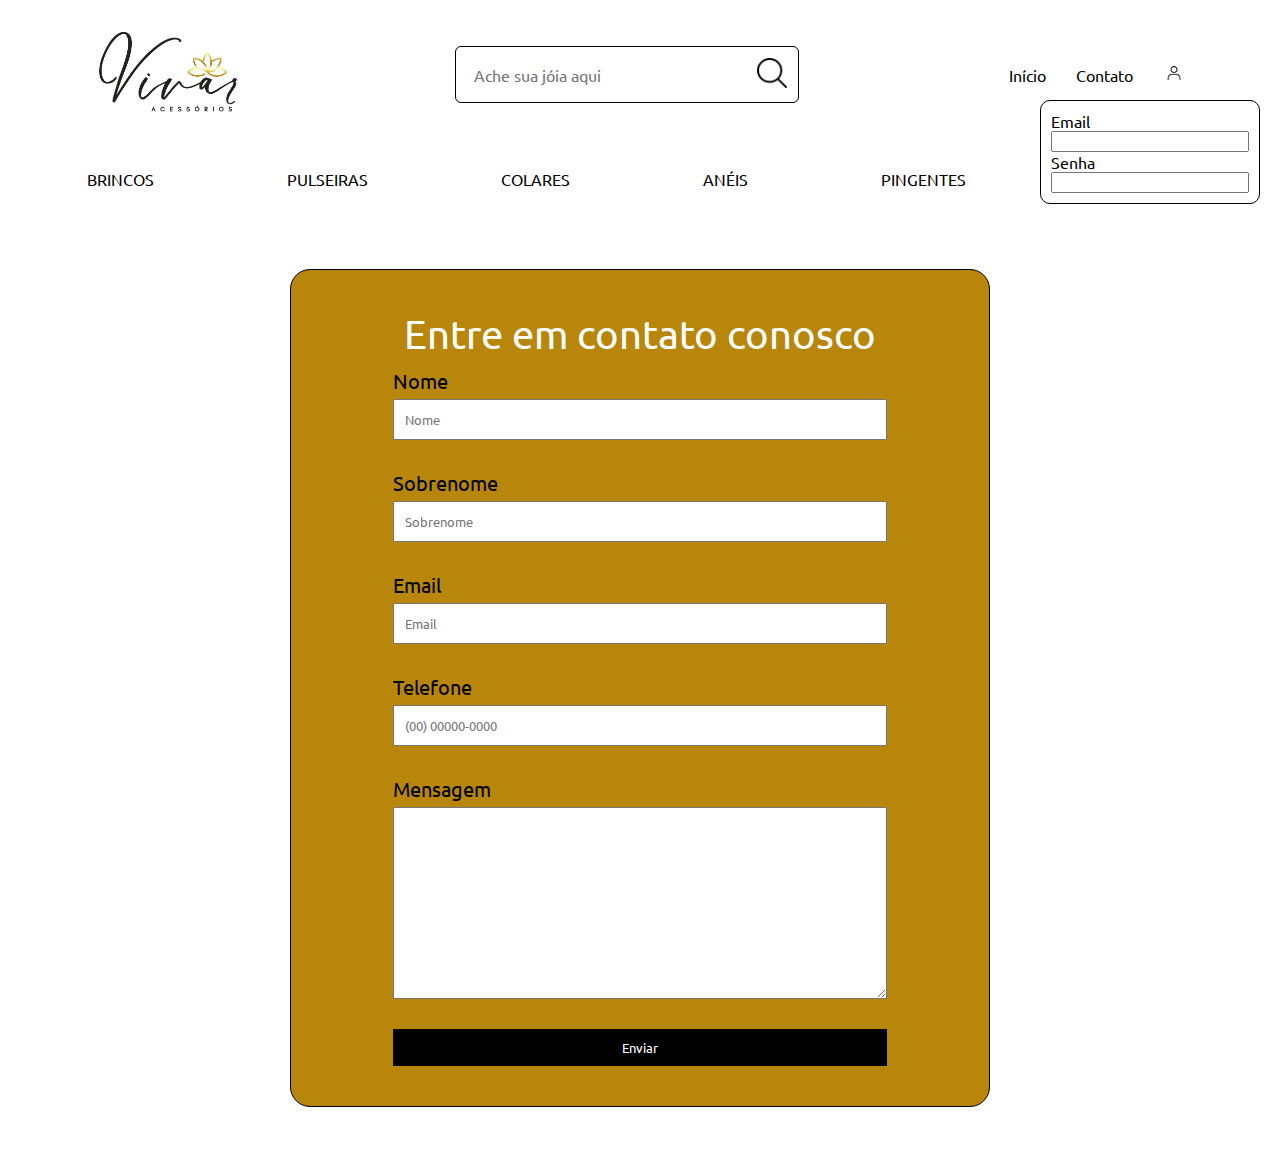
==== contato.html @ d8168ae2 "criação da página contatos e estilização" ====
<!DOCTYPE html>
    <html lang="pt-br">
        <head>
            <meta charset="UTF-8">
            <meta http-equiv="X-UA-Compatible" content="IE=edge">
            <meta name="viewport" content="width=device-width, initial-scale=1.0">
            <meta name="description" content="Peças banhadas e Semijoias. Agregando beleza e autenticidade ao seu look!">
            <title>Vivar - Contatos</title>
            
            <link rel="stylesheet" href="style.css">

            <style>
                @import url('https://fonts.googleapis.com/css2?family=Ubuntu:ital,wght@0,300;0,400;0,500;0,700;1,300;1,400;1,500;1,700&display=swap');
            </style>
        </head>

        <body>
            <header>
                <div class="nav-principal">
                    <div class="logo">
                        <a href="index.html">
                            <img src="img/logo.png" alt="logo" class="img-logo" width="150" >
                        </a>
                    </div>

                    <div class="div-buscar">
                        <input type="text" class="txt-buscar" placeholder="Ache sua jóia aqui">
                        <a href="#">
                            <img src="img/buscar.png" class="img-buscar" alt="Buscar">
                        </a>
                    </div>

                    <ul class="nav-menu">
                        <li>
                            <a href="index.html">Início</a>
                        </li>

                        <li>
                            <a href="#">Contato</a>
                        </li>

                        <li class="login">
                            <img src="img/user.png" width="22">

                            <div class="caixa-login">
                                <form class="formulario-login">
                                    <label for="login">Email</label>
                                    <input type="email" id="login" class="input-login" required>
                                    
                                    <label for="senha">Senha</label>
                                    <input type="password" id="senha" class="input-login" required>
                                </form>
                            </div>
                        </li>
                    </ul>
                </div>
            </header>

            <main>
                <section class="categorias">
                    <ul>
                        <li><a class="lista-categoria" href="#">Brincos</a></li>
                        <li><a class="lista-categoria" href="#">Pulseiras</a></li>
                        <li><a class="lista-categoria" href="#">Colares</a></li>
                        <li><a class="lista-categoria" href="#">Anéis</a></li>
                        <li><a class="lista-categoria" href="#">Pingentes</a></li>
                        <li><a class="lista-categoria" href="#">Conjuntos</a></li>
                    </ul>
                </section>

                <section class="contato">
                    <p>Entre em contato conosco</p>
                    <form class="container-form">
                        <label for="nome" class="label-padrao">Nome</label>
                        <input type="text" id="nome" class="input-padrao" required placeholder="Nome">

                        <label for="sobrenome" class="label-padrao">Sobrenome</label>
                        <input type="text" id="sobrenome" class="input-padrao" required placeholder="Sobrenome">
        
                        <label for="email" class="label-padrao">Email</label>
                        <input type="email" id="email" class="input-padrao" required placeholder="Email">
        
                        <label for="telefone" class="label-padrao">Telefone</label>
                        <input type="tel" id="telefone" class="input-padrao" required placeholder="(00) 00000-0000">

                        <label for="mensagem" class="label-padrao">Mensagem</label>
                        <textarea cols="70" rows="10" id="mensagem" class="input-padrao" required></textarea>

                        <input type="submit" value="Enviar" class="enviar">
                    </form>
                </section>

            </header>
        </body>
---- style.css ----
* {
    padding: 0;
    margin: 0;
    box-sizing: border-box;

    font-family: 'Ubuntu', sans-serif;
}

body {
    width: 100%;
    min-height: 100vh;

}

.nav-principal {
    display: flex;
    justify-content: space-around;
    align-items: center;
    flex-wrap: wrap;
    padding: 20px 0;
    background-color: white;
    gap: 20px;
}

.div-buscar, .nav-menu {
    display: flex;
    justify-content: space-between;
    list-style-type: none;
    gap: 30px;
}

.div-buscar {
    border: 1px solid black;
    border-radius: 6px;
    padding: 6px;
}

.txt-buscar {
    padding-left: 12px;
    cursor: pointer;
    border: none;
    font-size: 16px;
}

.img-buscar {
    width: 40px;
    padding: 5px;
}

.nav-menu {
    align-items: center;
}

.nav-menu a {
    text-decoration: none;
    color: black;
    font-size: 16px;
}

.nav-menu a:hover {
    text-decoration: underline;
}

.input-login {
    display: flex;
    flex-direction: column;
}

.caixa-block {
    cursor: pointer;
}

.caixa-login {
    /* display: none;  */ 
    position: absolute;
    width: 220px;
    border: 1px solid black;
    border-radius: 10px;
    padding: 10px;
    background-color: white;
    margin-right: 20px;
    right: 0;
    top: 100px;
}

.formulario-login {
    display: flex;
    flex-direction: column;
    justify-content: center;
}

/* seção categoria */

.categorias ul {
    display: flex;
    list-style-type: none;
    justify-content: space-around;
    flex-direction: row;
    flex-wrap: wrap;
    color: white;
    padding: 20px;
    text-transform: uppercase;
}

.lista-categoria {
    text-decoration: none;
    color: black;
    font-size: 16px;
    padding: 10px;
}

.lista-categoria:hover {
    border-bottom: 1px solid darkgoldenrod;
}

/*Seção principal */

.principal {
    background-color: #f6f8f9;;
    text-align: center;
    padding-bottom: 60px;
}


.principal h1 {
   color: darkgoldenrod;
    margin: 30px 0;
    font-size: 60px;
}

.container {
    max-width: 900px;
    margin: 0 auto;
    display: flex;
    flex-wrap: wrap;
    justify-content: center;
    gap: 40px;
}

.itens {
    display: flex;
    flex-direction: column;
    align-items: center;
    width: 380px;
    height: auto;
    border: 1px solid silver; 
    padding: 20px;
    border-radius: 10px ;
}

.itens:hover  {
    border: 1.5px solid darkgoldenrod;
}

.itens:hover .img-itens {
    opacity: 0.8;
}


.img-itens {
    width: 340px;
    height: 340px;
    border-radius: 10px;
}

.titulo-itens {
    color: black;
    font-size: 22px;
    margin: 20px 0 5px 0;
}

.subtitulo {
    font-size: 16px;
    color:  darkgray;
    margin-bottom: 20px;
}

.preco-antes {
    font-size: 16px;
    text-decoration: line-through;
}

.preco {
    font-size: 30px;
    margin: 5px 0;
}

.btn-comprar {
    font-size: 20px;
    color: darkgoldenrod;
    padding: 10px 50px;
    border: none;
    border-radius: 5px;  
    cursor: pointer;
    margin: 10px 0;
}

.btn-comprar:hover {
    border: 1px solid darkgoldenrod;
}

.btn-comprar:active {
    background-color: darkgoldenrod;
    color: white;
}

/* página de contatos */

.contato {
    background-color: darkgoldenrod;
    display: flex;
    flex-direction: column;
    align-items: center;
    
    margin: 60px auto;
    padding: 40px;
    border: 1px solid black;
    max-width: 700px;
    border-radius: 20px;
}

.contato p {
    font-size: 40px;
    color: white;
    margin-bottom: 10px;
}

.container-form {
    display: flex;
    flex-direction: column;
    justify-content: center;
    width: 80%;

}

.label-padrao {
    font-size: 20px;
    margin-bottom: 5px;
}

.input-padrao {
    margin-bottom: 30px;
    padding: 10px;
    width: 100%;
 
}

.enviar {
    background-color: black;
    color: white;
    border: none;
    padding: 10px 100px;
    cursor: pointer;
}

.enviar:hover {
    background-color: white;
    border: 1px solid white;
    color: darkgoldenrod;
}
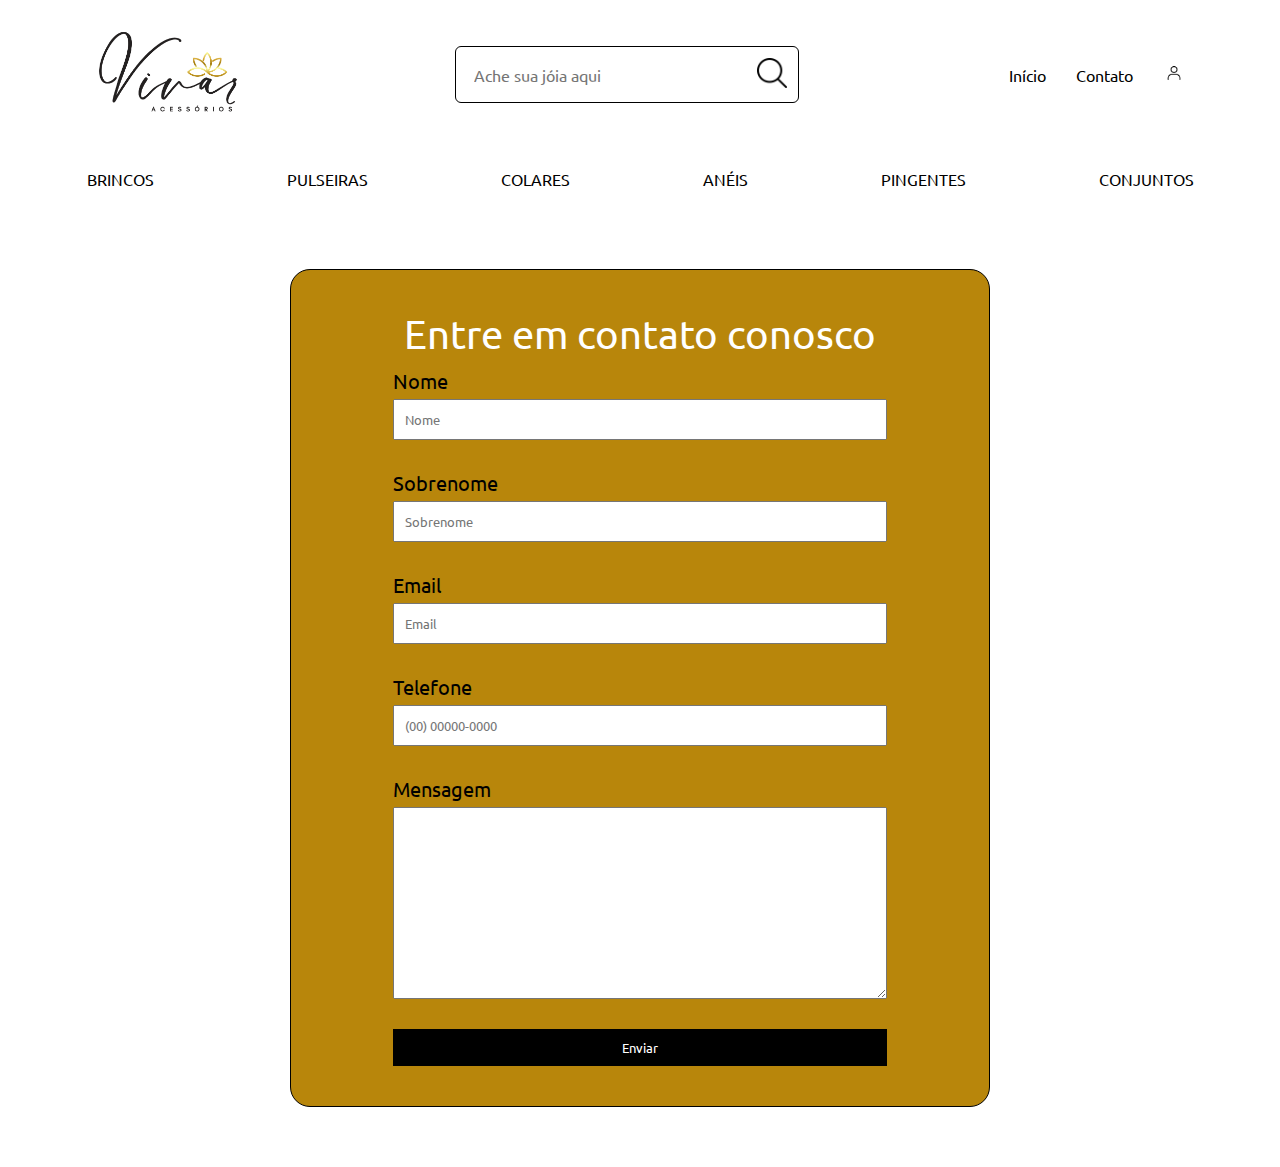
==== commit 6238a8fa: "criação de um evento script ao clicar no login na pagina contato.html" ====
--- a/contato.html
+++ b/contato.html
@@ -41,19 +41,21 @@
 
                         <li class="login">
                             <img src="img/user.png" width="22">
-
-                            <div class="caixa-login">
-                                <form class="formulario-login">
-                                    <label for="login">Email</label>
-                                    <input type="email" id="login" class="input-login" required>
-                                    
-                                    <label for="senha">Senha</label>
-                                    <input type="password" id="senha" class="input-login" required>
-                                </form>
-                            </div>
                         </li>
                     </ul>
                 </div>
+
+                <div class="caixa-login">
+                    <form class="formulario-login">
+                        <label for="login">Email</label>
+                        <input type="email" id="login" class="input-login" required>
+                        
+                        <label for="senha">Senha</label>
+                        <input type="password" id="senha" class="input-login" required>
+
+                        <input type="submit" value="Entrar" class="enviar-login">
+                    </form>
+                </div>     
             </header>
 
             <main>
@@ -88,7 +90,28 @@
 
                         <input type="submit" value="Enviar" class="enviar">
                     </form>
-                </section>
+                </section>               
 
-            </header>
-        </body>+            </main>
+
+            <script>
+                const login = document.querySelector('.login');
+                const formulario = document.querySelector('.caixa-login');
+
+                login.addEventListener('click', function() {
+                switch (formulario.style.display) {
+                    case 'none':
+                    formulario.style.display = 'block';
+                    break;
+                    case 'block':
+                    formulario.style.display = 'none';
+                    break;
+                    default:
+                    formulario.style.display = 'none';
+                    break;                    
+                }
+                });
+                
+            </script>  
+        </body>
+    </html>--- a/style.css
+++ b/style.css
@@ -70,11 +70,16 @@
     cursor: pointer;
 }
 
+.login {
+    cursor: pointer;
+}
+
+
 .caixa-login {
-    /* display: none;  */ 
+    display: none;  
     position: absolute;
     width: 220px;
-    border: 1px solid black;
+    border: 1px solid darkgoldenrod;
     border-radius: 10px;
     padding: 10px;
     background-color: white;
@@ -87,6 +92,16 @@
     display: flex;
     flex-direction: column;
     justify-content: center;
+    gap: 5px;
+}
+
+.enviar-login {
+    margin-top: 15px;
+    padding: 5px;
+    background-color: black;
+    color: white;
+    border-radius: 5px;
+
 }
 
 /* seção categoria */
@@ -152,8 +167,12 @@
     border: 1.5px solid darkgoldenrod;
 }
 
+.img-itens {
+    opacity: 0.8;
+}
+
 .itens:hover .img-itens {
-    opacity: 0.8;
+    opacity: 1;
 }
 
 
@@ -210,8 +229,7 @@
     background-color: darkgoldenrod;
     display: flex;
     flex-direction: column;
-    align-items: center;
-    
+    align-items: center;    
     margin: 60px auto;
     padding: 40px;
     border: 1px solid black;
